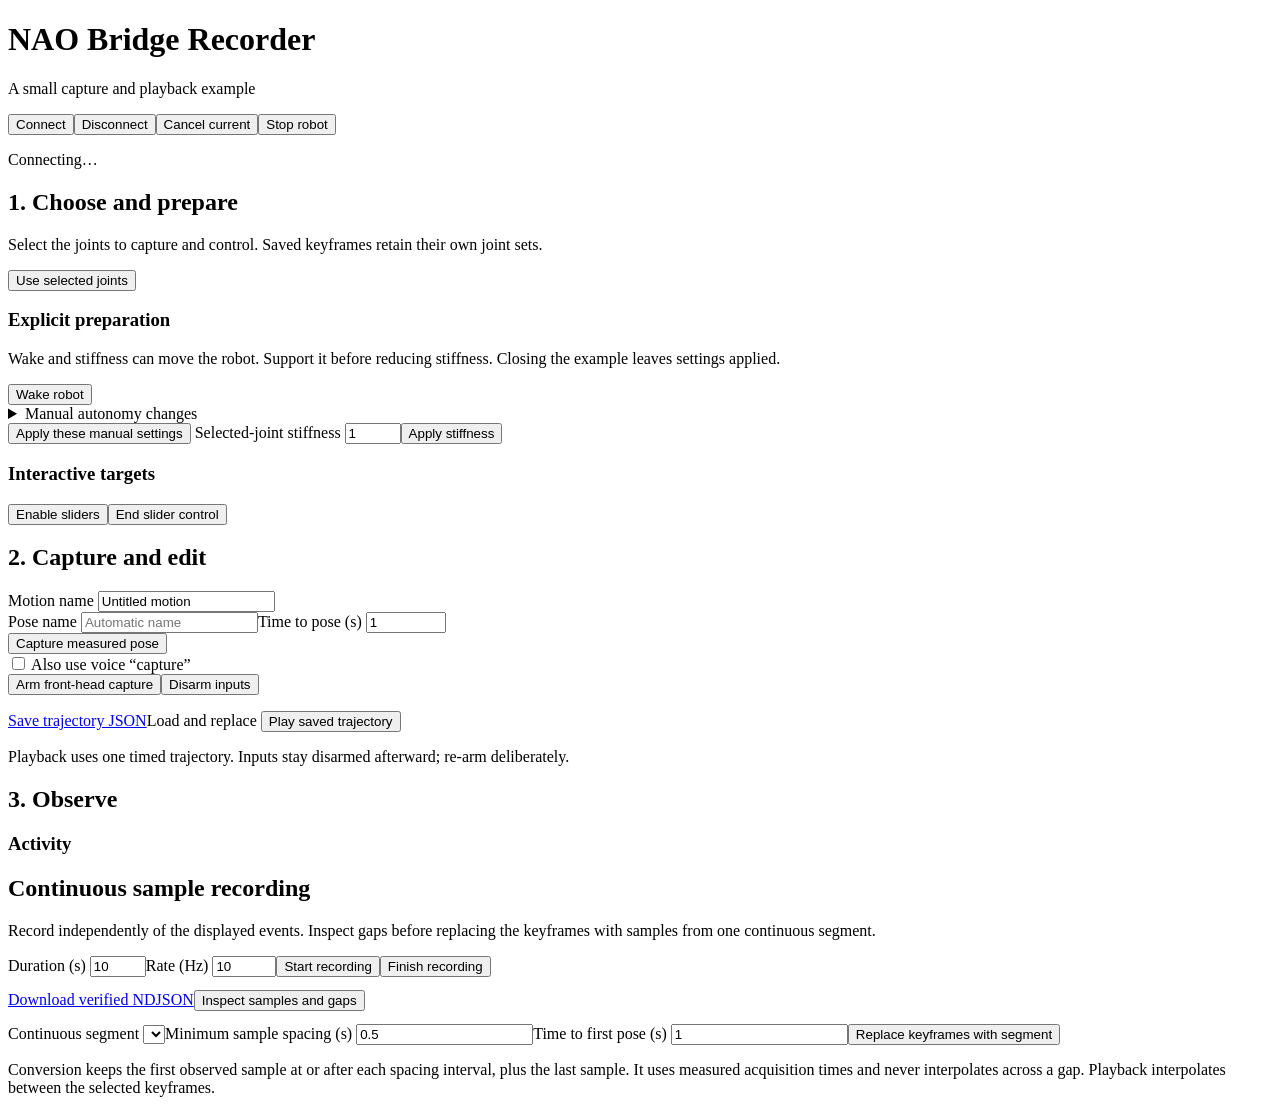
==== examples/recorder/recorder/static/index.html @ a64ab5d9 "feat: add public-SDK Recorder reference application" ====
<!doctype html>
<html lang="en">
<head><meta charset="utf-8"><meta name="viewport" content="width=device-width, initial-scale=1"><title>NAO Bridge Recorder</title><link rel="stylesheet" href="/style.css"></head>
<body>
<header><div><h1>NAO Bridge Recorder</h1><p>A small capture and playback example</p></div><div class="buttons"><button id="connect">Connect</button><button id="disconnect">Disconnect</button><button id="cancel">Cancel current</button><button id="stop" class="danger">Stop robot</button></div></header>
<main>
<p id="connection" role="status">Connecting…</p><p id="error" class="error" role="alert"></p>
<div class="columns">
<section><h2>1. Choose and prepare</h2><p>Select the joints to capture and control. Saved keyframes retain their own joint sets.</p><div id="chains" class="buttons"></div><div id="joints" class="joint-list"></div><button id="select">Use selected joints</button>
<h3>Explicit preparation</h3><p>Wake and stiffness can move the robot. Support it before reducing stiffness. Closing the example leaves settings applied.</p><button id="wake">Wake robot</button><details><summary>Manual autonomy changes</summary><pre id="manual-settings"></pre></details><button id="manual">Apply these manual settings</button>
<label>Selected-joint stiffness <input id="stiffness" type="number" min="0" max="1" step="0.1" value="1"></label><button id="set-stiffness">Apply stiffness</button>
<h3>Interactive targets</h3><p id="control-support"></p><div class="buttons"><button id="control-start">Enable sliders</button><button id="control-end">End slider control</button></div><div id="sliders"></div></section>
<section><h2>2. Capture and edit</h2><label>Motion name <input id="motion-name" maxlength="120" value="Untitled motion"></label><div class="row"><label>Pose name <input id="pose-name" maxlength="120" placeholder="Automatic name"></label><label>Time to pose (s) <input id="pose-duration" type="number" min="0.05" max="600" step="0.1" value="1"></label></div><button id="capture" class="primary">Capture measured pose</button>
<div class="input-actions"><label><input id="voice" type="checkbox"> Also use voice “capture”</label><div class="buttons"><button id="arm">Arm front-head capture</button><button id="disarm">Disarm inputs</button></div><p id="input-status"></p></div>
<ol id="poses"></ol><div class="buttons"><a class="button" href="/trajectory" download="motion.json">Save trajectory JSON</a><label class="button">Load and replace <input id="load" type="file" accept="application/json,.json" hidden></label><button id="play" class="primary">Play saved trajectory</button></div><p>Playback uses one timed trajectory. Inputs stay disarmed afterward; re-arm deliberately.</p><pre id="operation"></pre>
</section>
<section><h2>3. Observe</h2><p id="freshness"></p><pre id="measured"></pre><h3>Activity</h3><ul id="notices" class="notices"></ul></section>
</div>
<section><h2>Continuous sample recording</h2><p>Record independently of the displayed events. Inspect gaps before replacing the keyframes with samples from one continuous segment.</p><div class="row"><label>Duration (s) <input id="record-duration" type="number" min="1" max="300" value="10"></label><label>Rate (Hz) <input id="record-rate" type="number" min="0.1" max="10" step="0.1" value="10"></label><button id="record">Start recording</button><button id="record-stop">Finish recording</button></div><pre id="record-status"></pre><div class="buttons"><a id="download" class="button" href="/recording" download="recording.ndjson">Download verified NDJSON</a><button id="inspect">Inspect samples and gaps</button></div><pre id="gaps"></pre><div class="row"><label>Continuous segment <select id="segment"></select></label><label>Minimum sample spacing (s) <input id="spacing" type="number" min="0.1" step="0.1" value="0.5"></label><label>Time to first pose (s) <input id="first-duration" type="number" min="0.1" step="0.1" value="1"></label><button id="convert">Replace keyframes with segment</button></div><p>Conversion keeps the first observed sample at or after each spacing interval, plus the last sample. It uses measured acquisition times and never interpolates across a gap. Playback interpolates between the selected keyframes.</p></section>
</main><script type="module" src="/app.js"></script></body></html>
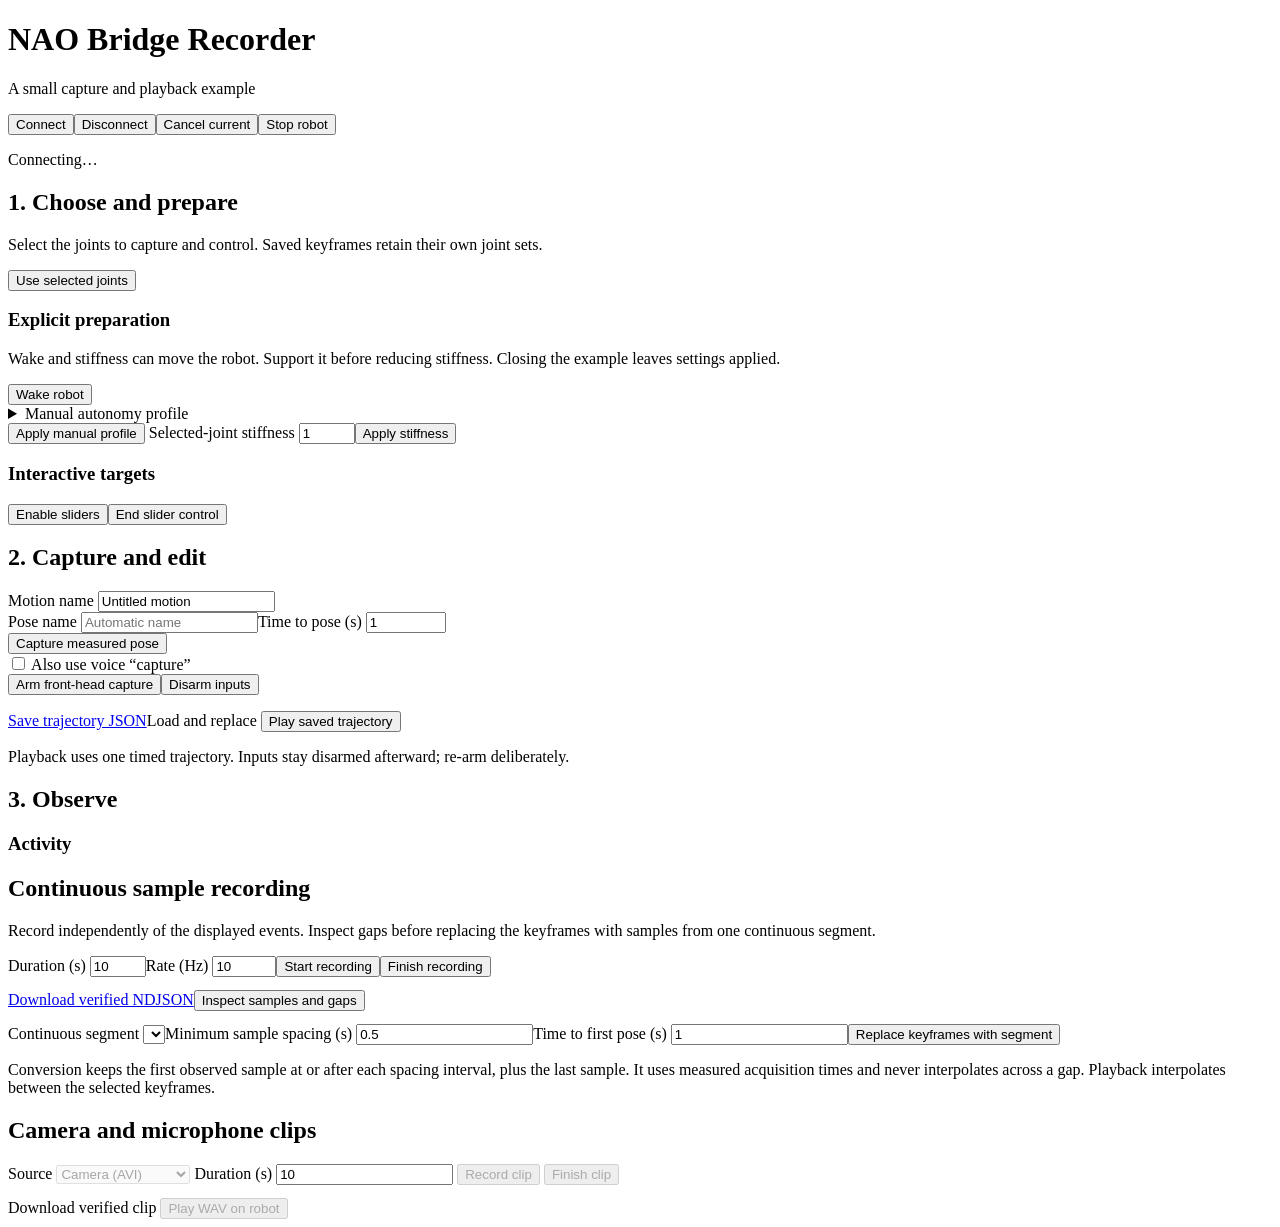
==== commit ee50b28f: "Exercise profiles and media in Recorder and Wanderer examples" ====
--- a/examples/recorder/recorder/static/index.html
+++ b/examples/recorder/recorder/static/index.html
@@ -7,7 +7,7 @@
 <p id="connection" role="status">Connecting…</p><p id="error" class="error" role="alert"></p>
 <div class="columns">
 <section><h2>1. Choose and prepare</h2><p>Select the joints to capture and control. Saved keyframes retain their own joint sets.</p><div id="chains" class="buttons"></div><div id="joints" class="joint-list"></div><button id="select">Use selected joints</button>
-<h3>Explicit preparation</h3><p>Wake and stiffness can move the robot. Support it before reducing stiffness. Closing the example leaves settings applied.</p><button id="wake">Wake robot</button><details><summary>Manual autonomy changes</summary><pre id="manual-settings"></pre></details><button id="manual">Apply these manual settings</button>
+<h3>Explicit preparation</h3><p>Wake and stiffness can move the robot. Support it before reducing stiffness. Closing the example leaves settings applied.</p><button id="wake">Wake robot</button><details><summary>Manual autonomy profile</summary><pre id="manual-settings"></pre></details><div id="manual-partial-option" hidden><label><input id="manual-partial" type="checkbox"> Apply only the available settings</label></div><button id="manual">Apply manual profile</button>
 <label>Selected-joint stiffness <input id="stiffness" type="number" min="0" max="1" step="0.1" value="1"></label><button id="set-stiffness">Apply stiffness</button>
 <h3>Interactive targets</h3><p id="control-support"></p><div class="buttons"><button id="control-start">Enable sliders</button><button id="control-end">End slider control</button></div><div id="sliders"></div></section>
 <section><h2>2. Capture and edit</h2><label>Motion name <input id="motion-name" maxlength="120" value="Untitled motion"></label><div class="row"><label>Pose name <input id="pose-name" maxlength="120" placeholder="Automatic name"></label><label>Time to pose (s) <input id="pose-duration" type="number" min="0.05" max="600" step="0.1" value="1"></label></div><button id="capture" class="primary">Capture measured pose</button>
@@ -17,4 +17,18 @@
 <section><h2>3. Observe</h2><p id="freshness"></p><pre id="measured"></pre><h3>Activity</h3><ul id="notices" class="notices"></ul></section>
 </div>
 <section><h2>Continuous sample recording</h2><p>Record independently of the displayed events. Inspect gaps before replacing the keyframes with samples from one continuous segment.</p><div class="row"><label>Duration (s) <input id="record-duration" type="number" min="1" max="300" value="10"></label><label>Rate (Hz) <input id="record-rate" type="number" min="0.1" max="10" step="0.1" value="10"></label><button id="record">Start recording</button><button id="record-stop">Finish recording</button></div><pre id="record-status"></pre><div class="buttons"><a id="download" class="button" href="/recording" download="recording.ndjson">Download verified NDJSON</a><button id="inspect">Inspect samples and gaps</button></div><pre id="gaps"></pre><div class="row"><label>Continuous segment <select id="segment"></select></label><label>Minimum sample spacing (s) <input id="spacing" type="number" min="0.1" step="0.1" value="0.5"></label><label>Time to first pose (s) <input id="first-duration" type="number" min="0.1" step="0.1" value="1"></label><button id="convert">Replace keyframes with segment</button></div><p>Conversion keeps the first observed sample at or after each spacing interval, plus the last sample. It uses measured acquisition times and never interpolates across a gap. Playback interpolates between the selected keyframes.</p></section>
+<section>
+  <h2>Camera and microphone clips</h2>
+  <div class="row">
+    <label>Source <select id="media-source" disabled><option value="camera">Camera (AVI)</option><option value="microphone">Microphone (WAV)</option></select></label>
+    <label>Duration (s) <input id="media-duration" type="number" min="0.1" step="any" value="10" required></label>
+    <button id="media-record" disabled>Record clip</button>
+    <button id="media-stop" disabled>Finish clip</button>
+  </div>
+  <pre id="media-status" role="status"></pre>
+  <div class="buttons">
+    <a id="media-download" class="button disabled-link" download>Download verified clip</a>
+    <button id="media-play" disabled>Play WAV on robot</button>
+  </div>
+</section>
 </main><script type="module" src="/app.js"></script></body></html>
